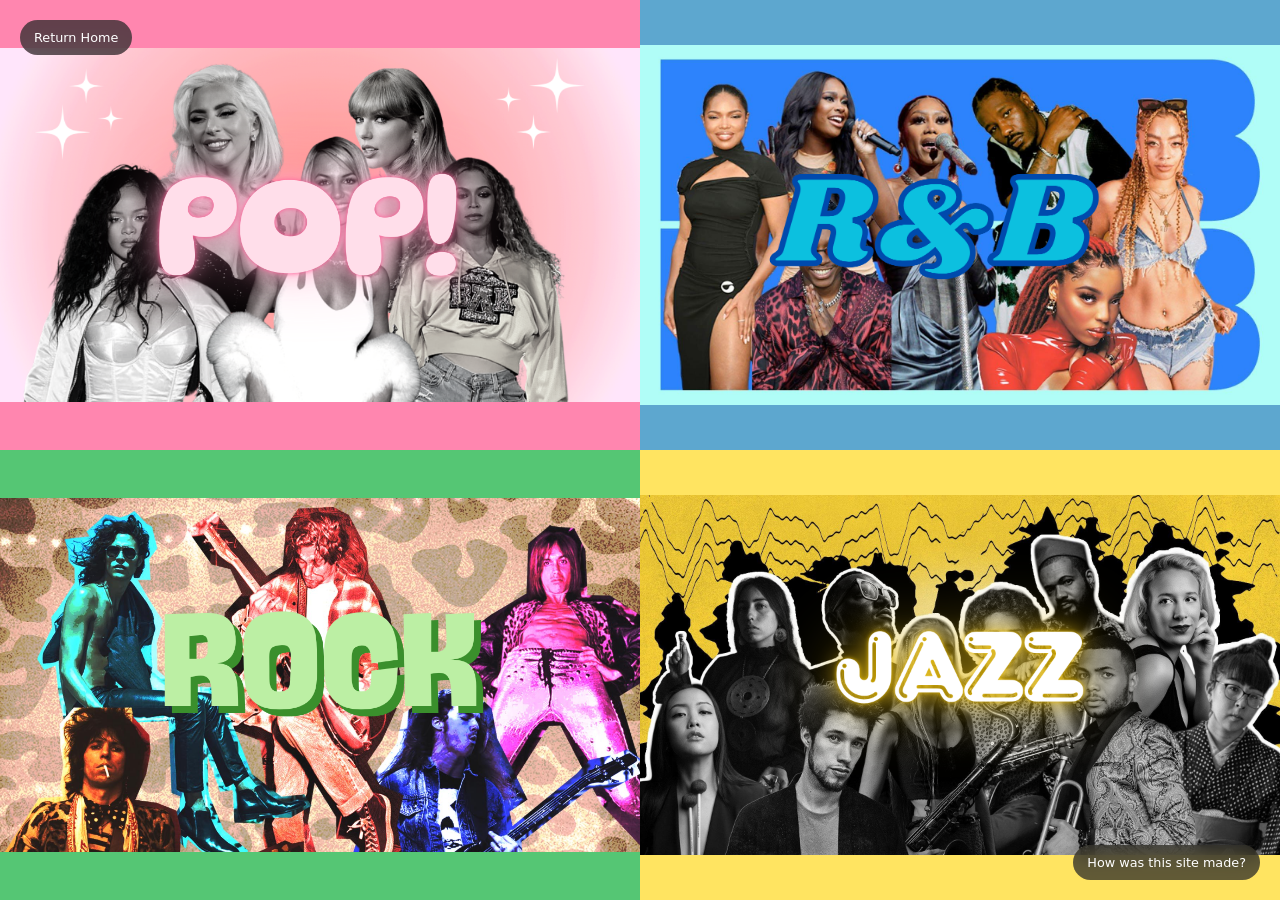
==== choose-genre/index.html @ ca4cce4c "Update Added too many features to write down lol" ====
<!DOCTYPE html>
<html lang="en">
  <head>
    <meta charset="UTF-8" />
    <meta name="viewport" content="width=device-width, initial-scale=1.0" />
    <!-- link the CSS file -->
    <link rel="stylesheet" href="style.css" />
    <title>Genres</title>
  </head>
  <body>
    <!-- children of the body element -->
    <a class="floating-btn top-btn" id="return" href="/">Return Home</a>
    <a class="floating-btn bottom-btn" href="/creation/">How was this site made?</a>

    <div class="row grey">
      <div class="box pink center-content">
        <a href="/genre/?genre=pop">
            <img
            src="/images/POP.png"
            class="returnclick"
            onclick="playSound()"
            />
        </a>
      </div>
      <div class="box blue center-content">
        <a href="/genre/?genre=rnb">
            <img
            src="/images/R&B.png"
            class="returnclick"
            onclick="playSound()"
            />
        </a>
      </div>
    </div>
    <div class="row dark-grey">
      <div class="box green center-content">
        <a href="/genre/?genre=rock">
            <img
            src="/images/ROCK.png"
            class="returnclick"
            onclick="playSound()"
            />
        </a>
      </div>
      <div class="box yellow center-content">
        <a href="/genre/?genre=jazz">
        <img
          src="/images/JAZZ.png"
          class="returnclick"
          onclick="playSound()"
        />
        </a>
      </div>
    </div>
    <audio src="/audio/click.wav" id="click"></audio>
    <script src="genre-page.js"></script>
    <script src="/scripts/timeout.js" defer></script>
  </body>
</html>
---- choose-genre/style.css ----
/* the 100vh and 100vw set the size of the body to fill the viewport (screen) */
body {
  height: 100vh;
  width: 100vw;
  display: flex;
  flex-direction: column;
  margin: 0;
  font-family: system-ui, -apple-system, BlinkMacSystemFont, 'Segoe UI', Roboto, Oxygen, Ubuntu, Cantarell, 'Open Sans', 'Helvetica Neue', sans-serif;
}
/* this class specifies shape */
.row {
  height: 50%;
  width: 100%;
  display: flex;
}
.box {
    height: 100%;
    width: 50%;
}

a {
    display: flex;
    width: 100%;
    height: 100%;
    justify-content: center;
    align-items: center;
}
img {
  max-width: 80%;
  max-height: 80%;
}

.center-content {
  justify-content: center;
  align-items: center;
  display: flex;
}

.picclick {
  filter: brightness(100%);
  max-height: 80%;
  max-width: 80%;
}
.picclick:hover {
  cursor: pointer;
  filter: brightness(100%) drop-shadow(2px 8px 3px);
  transform: scale(1.04);
}
.picclick:active {
  filter: drop-shadow(0px 0px 3px);
  transform: scale(0.98);
}
.returnclick {
  filter: brightness(100%);
  max-height: 80%;
  max-width: 100%;
}
/* changes to the style when the user HOVERS */
.returnclick:hover {
  cursor: pointer;
  filter: brightness(100%);
  transform: scale(1.04);
}
.returnclick:active {
  transform: scale(0.98);
}

/* these classes specify color */
.pink {
  background-color: #ff86af;
}
.green {
  background-color: #55c674;
}
.blue {
  background-color: #5da7cf;
}
.yellow {
  background-color: #ffe461;
}
.grey {
  background-color: #d3d3d3;
}
.dark-grey {
  background-color: #a9a9a9;
}

.floating-btn {
    position: fixed;
    z-index: 10000;

    width: auto;
    height: auto;
    display: inline-flex;

    padding: 10px 14px;
    border-radius: 32px;

    background: rgba(39,39,39, 0.73);
    backdrop-filter: blur(10px);

    color: white;
    font-size: 0.8rem;
    font-weight: 200;

    border: none;
    cursor: pointer;
    text-decoration: none;

    transition: background 0.2s ease, transform 0.15s ease;
}

.floating-btn:hover {
    background: rgba(60,60,60,0.8);
    transform: scale(1.05);
}

.top-btn {
    top: 20px;
    left: 20px;
}

.bottom-btn {
    bottom: 20px;
    right: 20px;
}
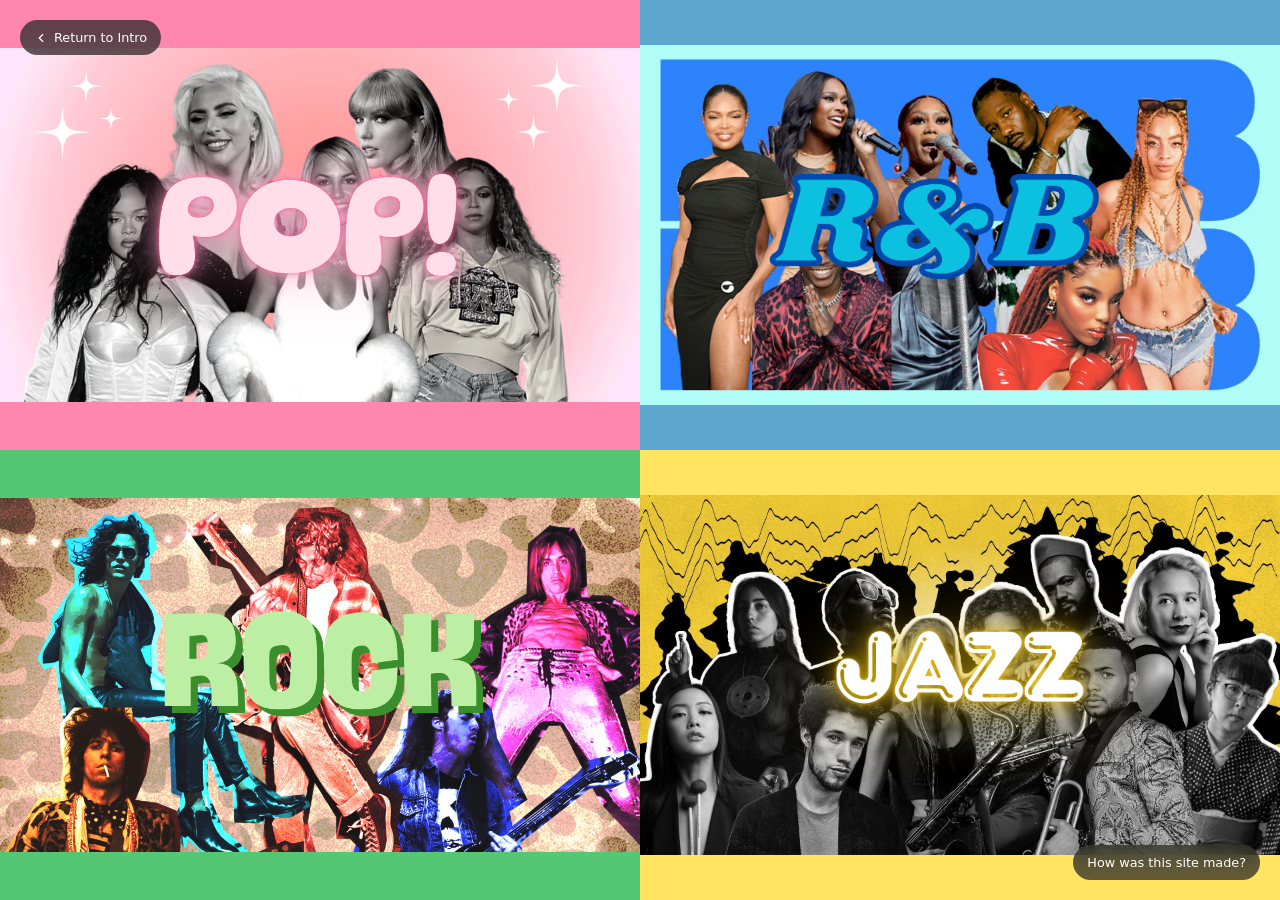
==== commit 7751b402: "Final iterations" ====
--- a/choose-genre/index.html
+++ b/choose-genre/index.html
@@ -9,23 +9,30 @@
   </head>
   <body>
     <!-- children of the body element -->
-    <a class="floating-btn top-btn" id="return" href="/">Return Home</a>
-    <a class="floating-btn bottom-btn" href="/creation/">How was this site made?</a>
+    <a class="floating-btn top-btn" id="return" href="../intro/">
+        <span class="icon">
+            <svg width="14" height="14" viewBox="0 0 24 24" fill="none">
+                <path d="M15 18l-6-6 6-6" stroke="white" stroke-width="2" stroke-linecap="round" stroke-linejoin="round"/>
+            </svg>
+        </span>
+        Return to Intro
+    </a>
+    <a class="floating-btn bottom-btn" href="../creation/">How was this site made?</a>
 
     <div class="row grey">
       <div class="box pink center-content">
-        <a href="/genre/?genre=pop">
+        <a href="../genre/?genre=pop">
             <img
-            src="/images/POP.png"
+            src="../images/POP.png"
             class="returnclick"
             onclick="playSound()"
             />
         </a>
       </div>
       <div class="box blue center-content">
-        <a href="/genre/?genre=rnb">
+        <a href="../genre/?genre=rnb">
             <img
-            src="/images/R&B.png"
+            src="../images/R&B.png"
             class="returnclick"
             onclick="playSound()"
             />
@@ -34,26 +41,26 @@
     </div>
     <div class="row dark-grey">
       <div class="box green center-content">
-        <a href="/genre/?genre=rock">
+        <a href="../genre/?genre=rock">
             <img
-            src="/images/ROCK.png"
+            src="../images/ROCK.png"
             class="returnclick"
             onclick="playSound()"
             />
         </a>
       </div>
       <div class="box yellow center-content">
-        <a href="/genre/?genre=jazz">
+        <a href="../genre/?genre=jazz">
         <img
-          src="/images/JAZZ.png"
+          src="../images/JAZZ.png"
           class="returnclick"
           onclick="playSound()"
         />
         </a>
       </div>
     </div>
-    <audio src="/audio/click.wav" id="click"></audio>
+    <audio src="../audio/click.wav" id="click"></audio>
     <script src="genre-page.js"></script>
-    <script src="/scripts/timeout.js" defer></script>
+    <script src="../scripts/timeout.js" defer></script>
   </body>
 </html>
--- a/choose-genre/style.css
+++ b/choose-genre/style.css
@@ -123,4 +123,14 @@
 .bottom-btn {
     bottom: 20px;
     right: 20px;
+}
+
+#return {
+    display: flex;
+    align-items: center;
+    gap: 6px;
+}
+
+#return .icon {
+    display: flex;
 }
